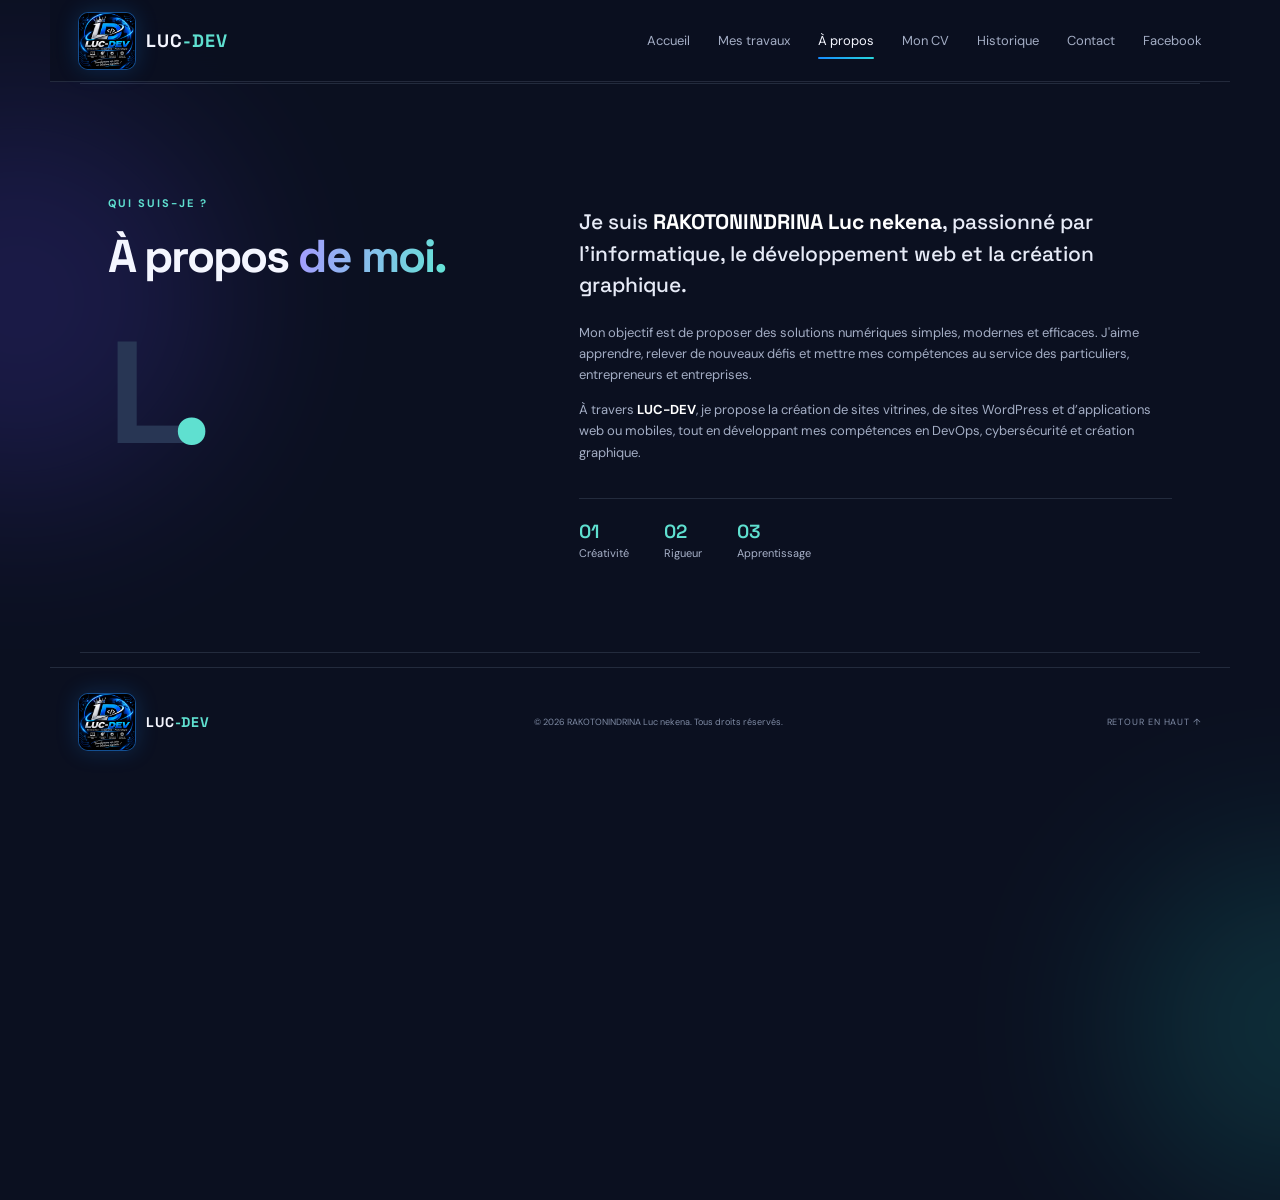
==== apropos.html @ 5578611a "Add files via upload" ====
<!doctype html>
<html lang="fr">
<head>
  <meta charset="utf-8">
  <meta name="viewport" content="width=device-width, initial-scale=1">
  <meta name="theme-color" content="#0b1020">
  <meta name="description" content="Portfolio de RAKOTONINDRINA Luc nekena — développeur web, infographiste et freelance LUC-DEV à Madagascar.">
  <title>À propos | LUC-DEV</title>
  <link rel="preconnect" href="https://fonts.googleapis.com">
  <link rel="preconnect" href="https://fonts.gstatic.com" crossorigin>
  <link href="https://fonts.googleapis.com/css2?family=DM+Sans:wght@400;500;600;700&family=Space+Grotesk:wght@400;500;600;700&display=swap" rel="stylesheet">
  <link rel="stylesheet" href="style.css">
</head>
<body>
<div class="ambient ambient-one"></div><div class="ambient ambient-two"></div>
  <header class="topbar">
    <a class="brand" href="index.html" aria-label="Accueil LUC-DEV"><img class="brand-logo" src="assets/luc-dev-logo.png" alt="Logo LUC-DEV"><span class="brand-wordmark">LUC<span class="brand-accent">-DEV</span></span></a>
    <button class="menu-toggle" id="menuToggle" aria-label="Ouvrir le menu" aria-expanded="false"><span></span><span></span><span></span></button>
    <nav id="mainNav">
      <a href="index.html" class="nav-link">Accueil</a>
      <a href="travaux.html" class="nav-link">Mes travaux</a>
      <a href="apropos.html" class="nav-link active" aria-current="page">À propos</a>
      <a href="cv.html" class="nav-link">Mon CV</a>
      <a href="historique.html" class="nav-link">Historique</a>
      <a href="contact.html" class="nav-link">Contact</a>
      <a href="https://www.facebook.com/profile.php?id=100060708171012" class="nav-link" target="_blank" rel="noopener noreferrer">Facebook</a>
    </nav>
  </header>
  <main class="page-main">
    <section class="section about-section" id="apropos">
      <div class="about-left"><p class="eyebrow">QUI SUIS-JE ?</p><h2>À propos <span class="gradient-text">de moi.</span></h2><div class="about-mark">L<span>.</span></div></div>
      <div class="about-content"><p class="about-lead">Je suis <strong>RAKOTONINDRINA Luc nekena</strong>, passionné par l'informatique, le développement web et la création graphique.</p><p>Mon objectif est de proposer des solutions numériques simples, modernes et efficaces. J'aime apprendre, relever de nouveaux défis et mettre mes compétences au service des particuliers, entrepreneurs et entreprises.</p><p>À travers <strong>LUC-DEV</strong>, je propose la création de sites vitrines, de sites WordPress et d’applications web ou mobiles, tout en développant mes compétences en DevOps, cybersécurité et création graphique.</p>
        <div class="values"><div><b>01</b><span>Créativité</span></div><div><b>02</b><span>Rigueur</span></div><div><b>03</b><span>Apprentissage</span></div></div>
      </div>
    </section>
  </main>
  <footer class="footer"><a class="brand" href="index.html"><img class="brand-logo" src="assets/luc-dev-logo.png" alt="Logo LUC-DEV"><span class="brand-wordmark">LUC<span class="brand-accent">-DEV</span></span></a><p>© <span id="year"></span> RAKOTONINDRINA Luc nekena. Tous droits réservés.</p><a href="index.html" class="back-top">RETOUR EN HAUT ↑</a></footer>
  <script src="script.js"></script>

</body>
</html>
---- style.css ----
*{box-sizing:border-box} :root{--bg:#0b1020;--panel:#111a30;--panel2:#151f38;--text:#f4f6ff;--muted:#a4aec5;--line:rgba(185,201,235,.14);--accent:#8b7cff;--cyan:#5fe0d0}html{scroll-behavior:smooth;scroll-padding-top:90px}body{margin:0;background:var(--bg);color:var(--text);font-family:"DM Sans",sans-serif;line-height:1.65;overflow-x:hidden}a{color:inherit;text-decoration:none}.ambient{position:absolute;pointer-events:none;filter:blur(90px);opacity:.18;border-radius:50%;z-index:-1}.ambient-one{width:400px;height:400px;background:#654dff;top:100px;left:-180px}.ambient-two{width:350px;height:350px;background:#1cb9ae;top:850px;right:-190px}.topbar{height:82px;max-width:1180px;margin:auto;padding:0 28px;display:flex;align-items:center;justify-content:space-between;border-bottom:1px solid var(--line);position:sticky;top:0;background:rgba(11,16,32,.86);backdrop-filter:blur(18px);z-index:20}.brand{display:flex;align-items:center;gap:10px;font:700 18px "Space Grotesk";letter-spacing:.06em}.brand-mark{display:grid;place-items:center;width:34px;height:34px;border:1px solid #8b7cff;border-radius:10px;color:#fff;background:linear-gradient(145deg,#806dff55,#4ce0cf22)}.brand-accent{color:var(--cyan)}nav{display:flex;align-items:center;gap:28px}.nav-link{font-size:13px;color:var(--muted);transition:.2s}.nav-link:hover,.nav-link.active{color:#fff}.nav-contact{color:#fff;border:1px solid #5b5e87;padding:9px 15px;border-radius:8px}.nav-contact span{color:var(--cyan);margin-left:7px}.menu-toggle{display:none;background:none;border:0;padding:8px}.menu-toggle span{display:block;width:24px;height:2px;background:#fff;margin:5px}.section{max-width:1120px;margin:auto;padding:110px 28px}.hero{min-height:680px;display:grid;grid-template-columns:1.1fr .9fr;align-items:center;position:relative;padding-top:100px}.eyebrow{font-size:11px;letter-spacing:.18em;font-weight:700;color:var(--cyan);margin:0 0 18px}.status-dot{display:inline-block;width:7px;height:7px;border-radius:50%;background:var(--cyan);box-shadow:0 0 12px var(--cyan);margin-right:8px}.hero .eyebrow{display:inline-block;padding:8px 12px;border:1px solid var(--line);border-radius:30px;color:#c8d1e7;letter-spacing:.04em;font-size:11px}.hero-kicker{font:600 12px "Space Grotesk";letter-spacing:.3em;color:#8e99b3;margin:28px 0 12px}.hero h1{font:700 clamp(43px,6vw,72px)/1.06 "Space Grotesk";letter-spacing:-.055em;margin:0}.gradient-text{background:linear-gradient(100deg,#a69aff,#63e5d5);-webkit-background-clip:text;background-clip:text;color:transparent}.hero h2{font:500 17px "DM Sans";color:#dce2f2;margin:23px 0 14px}.hero h2 span{color:var(--cyan);padding:0 5px}.hero-description{color:var(--muted);max-width:520px;font-size:15px}.hero-actions{display:flex;gap:13px;margin-top:30px;flex-wrap:wrap}.button{display:inline-flex;align-items:center;justify-content:center;gap:15px;padding:13px 18px;border-radius:8px;font:700 12px "DM Sans";border:1px solid transparent;cursor:pointer;transition:.2s}.button:hover{transform:translateY(-2px)}.button-primary{background:linear-gradient(110deg,#7867f5,#4abfb8);color:#07121e}.button-primary span{font-size:17px}.button-ghost{border-color:var(--line);color:#e8edfa}.hero-meta{display:flex;align-items:center;gap:13px;color:#8e9ab3;font-size:11px;margin-top:48px}.meta-line{width:28px;height:1px;background:#48516a}.hero-visual{min-height:420px;display:grid;place-items:center;position:relative}.profile-card{width:min(330px,80%);height:370px;border:1px solid #7880a455;border-radius:22px;background:linear-gradient(145deg,#202b49,#10182b 70%);box-shadow:0 35px 90px #0008;position:relative;padding:23px;z-index:2;transform:rotate(4deg)}.profile-top,.profile-bottom{display:flex;justify-content:space-between;align-items:center}.tiny-label,.online-indicator,.profile-bottom{font-size:8px;letter-spacing:.14em;color:#aab5ce}.online-indicator{color:var(--cyan)}.monogram{font:700 150px/.95 "Space Grotesk";text-align:center;margin:37px 0 3px;letter-spacing:-.1em;color:#e7eaff;text-shadow:8px 8px 0 #7867f544}.monogram span,.about-mark span{color:var(--cyan)}.profile-name{text-align:center;font:700 21px "Space Grotesk";letter-spacing:.2em}.profile-role{text-align:center;font-size:8px;letter-spacing:.22em;color:#99a6c1;margin-top:7px}.profile-divider{height:1px;background:var(--line);margin:25px 0 16px}.profile-tags{display:flex;justify-content:center;gap:8px}.profile-tags span{border:1px solid #ffffff25;padding:5px 9px;border-radius:5px;font-size:8px;color:#c4cde0}.profile-bottom{margin-top:27px}.visual-orbit{position:absolute;border:1px solid #8d8aff44;border-radius:50%;width:390px;height:390px}.orbit-b{width:450px;height:450px;border-color:#53d5c42b;transform:rotate(35deg) scaleY(.55)}.float-chip{position:absolute;z-index:3;display:flex;align-items:center;gap:10px;padding:12px 15px;background:#18233a;border:1px solid #ffffff20;border-radius:12px;box-shadow:0 15px 35px #0005}.float-chip b,.float-chip small{display:block}.float-chip b{font-size:11px}.float-chip small{font-size:9px;color:#9ba8c2}.chip-icon{font:700 19px "Space Grotesk";color:var(--cyan)}.chip-code{top:80px;left:0}.chip-design{bottom:65px;right:-5px}.scroll-cue{position:absolute;bottom:25px;left:28px;color:#69758f;font-size:9px;letter-spacing:.18em;display:flex;align-items:center;gap:10px}.scroll-cue span{width:27px;height:1px;background:var(--cyan)}.section-heading{display:flex;justify-content:space-between;align-items:end;gap:35px;margin-bottom:42px}.section-heading h2,.about-left h2{font:700 clamp(32px,4vw,46px)/1.15 "Space Grotesk";letter-spacing:-.04em;margin:0}.section-intro{max-width:370px;color:var(--muted);font-size:13px;margin:0 0 5px}.service-grid{display:grid;grid-template-columns:repeat(3,1fr);gap:16px}.service-card{background:linear-gradient(145deg,#151f37,#10182a);border:1px solid var(--line);border-radius:14px;padding:26px;min-height:280px;transition:.25s}.service-card:hover{transform:translateY(-5px);border-color:#8b7cff88}.service-icon{font:600 25px "Space Grotesk";color:var(--cyan);margin-bottom:20px}.card-number{font-size:9px;letter-spacing:.16em;color:#7f8ba7;float:right}.service-card h3{font:600 19px "Space Grotesk";margin:8px 0}.service-card p,.project-info p,.about-content p,.history-item p{font-size:13px;color:var(--muted)}.tags{display:flex;gap:6px;flex-wrap:wrap;margin-top:18px}.tags span{font-size:9px;color:#c6cde0;background:#ffffff0b;border:1px solid #ffffff14;padding:5px 8px;border-radius:5px}.project-heading{margin:72px 0 22px}.project-heading .eyebrow{margin-bottom:8px}.project-heading h3{font:600 23px "Space Grotesk";margin:0}.project-card{display:grid;grid-template-columns:1fr 1fr;gap:36px;align-items:center;padding:24px;border:1px solid var(--line);border-radius:16px;background:#111a2d}.project-art{height:260px;border-radius:10px;background:linear-gradient(135deg,#263b60,#18253d);padding:12px;overflow:hidden}.browser-bar{height:22px;display:flex;gap:5px;align-items:center;border-bottom:1px solid #ffffff20}.browser-bar i{width:6px;height:6px;border-radius:50%;background:#93a2bd}.browser-bar span{font-size:8px;color:#aab5ca;margin-left:10px}.dashboard-art{display:flex;height:205px;margin-top:10px;background:#edf2fb;border-radius:5px;color:#17213a;overflow:hidden}.dashboard-art aside{width:48px;background:#202d4b;display:flex;align-items:center;flex-direction:column;gap:19px;padding:12px 0}.dashboard-art aside b{color:#73e3d2;font:700 18px "Space Grotesk"}.dashboard-art aside span{width:13px;height:4px;border-radius:5px;background:#8292b1}.dash-main{padding:17px;flex:1}.dash-main small{display:block;font-size:7px;color:#7d8aa2;letter-spacing:.1em}.dash-main>b{font:700 14px "Space Grotesk"}.dash-widgets{display:flex;gap:8px;margin:15px 0}.dash-widgets i{height:43px;flex:1;border-radius:4px;background:linear-gradient(135deg,#d5e2f5,#c2d5e8)}.dash-lines{height:65px;border-radius:4px;background:repeating-linear-gradient(to bottom,#d4deed 0 4px,transparent 4px 16px)}.project-type{font-size:9px;letter-spacing:.16em;color:var(--cyan)}.project-info h4{font:600 23px "Space Grotesk";margin:10px 0}.project-note,.small-note{font-size:10px;color:#7f8ba4}.small-note{margin-top:15px}.about-section{display:grid;grid-template-columns:.8fr 1.2fr;gap:75px;border-top:1px solid var(--line);border-bottom:1px solid var(--line)}.about-mark{font:700 145px/.9 "Space Grotesk";color:#283654;margin-top:45px;letter-spacing:-.12em}.about-content{padding-top:12px}.about-content .about-lead{font:500 21px/1.5 "Space Grotesk";color:#e7ebf7;margin-top:0}.about-content strong{color:#fff}.values{display:flex;gap:35px;margin-top:35px;padding-top:20px;border-top:1px solid var(--line)}.values div{display:flex;flex-direction:column}.values b{font:600 19px "Space Grotesk";color:var(--cyan)}.values span{font-size:11px;color:#a8b2c9}.cv-grid{display:grid;grid-template-columns:1fr 1fr;gap:16px}.cv-panel{padding:27px;border:1px solid var(--line);border-radius:13px;background:#111a2d}.panel-label{font-size:10px;letter-spacing:.17em;color:var(--cyan);font-weight:700}.timeline-item{display:grid;grid-template-columns:65px 1fr;gap:15px;padding:23px 0 5px}.timeline-date{font:600 13px "Space Grotesk";color:#9c91ff}.timeline-item h3{font:600 15px "Space Grotesk";margin:0}.timeline-item p{font-size:11px;color:var(--muted);margin:5px 0}.skill{margin-top:22px}.skill>div:first-child{display:flex;justify-content:space-between;gap:12px;font-size:11px}.skill b{font-size:9px;color:#8794af;font-weight:500;text-align:right}.skill-track{height:5px;background:#29344c;border-radius:8px;margin-top:9px;overflow:hidden}.skill-track i{display:block;height:100%;background:linear-gradient(90deg,#8675ff,#5de0d0);border-radius:8px}.skill-disclaimer{font-size:9px;color:#78859f;margin-top:16px}.cv-footer{margin-top:18px;padding:22px 26px;border:1px solid var(--line);border-radius:12px;display:flex;align-items:center;justify-content:space-between;gap:20px}.cv-footer b,.cv-footer span{display:block}.cv-footer b{font:600 15px "Space Grotesk"}.cv-footer span{font-size:11px;color:var(--muted)}.history-list{max-width:850px}.history-item{display:grid;grid-template-columns:110px 18px 1fr;gap:20px;position:relative;padding-bottom:35px}.history-item:not(:last-child):after{content:"";position:absolute;left:137px;top:12px;bottom:-2px;width:1px;background:#3a4661}.history-date{font-size:9px;letter-spacing:.12em;color:#8c98b1;text-align:right;padding-top:2px}.history-marker{width:9px;height:9px;border:2px solid var(--cyan);border-radius:50%;background:var(--bg);z-index:1;margin-top:4px}.history-item h3{font:600 17px "Space Grotesk";margin:0}.history-item p{margin:7px 0 0}.history-item .history-duration{color:#9e94ff;font-size:10px}.contact-section{padding-top:70px}.contact-panel{display:grid;grid-template-columns:1fr 1fr;gap:55px;padding:45px;border:1px solid #7c77bd55;border-radius:18px;background:radial-gradient(circle at 0 0,#3e3b7655,transparent 50%),#111a2d}.contact-copy h2{font:700 clamp(30px,4vw,43px)/1.2 "Space Grotesk";margin:0 0 17px}.contact-copy>p:not(.eyebrow){font-size:13px;color:var(--muted);max-width:430px;margin-bottom:25px}.contact-details{display:flex;flex-direction:column;justify-content:center}.contact-line{display:flex;align-items:center;gap:14px;padding:14px 0;border-bottom:1px solid var(--line)}.contact-icon{display:grid;place-items:center;width:37px;height:37px;border-radius:9px;background:#ffffff0b;color:var(--cyan);font-size:17px}.contact-line small,.contact-line b{display:block}.contact-line small{font-size:8px;letter-spacing:.15em;color:#8390aa}.contact-line b{font-size:12px;font-weight:600}.arrow{margin-left:auto;color:#9e94ff}.message-form{max-width:680px;margin:30px auto 0;padding:30px;border:1px solid var(--line);border-radius:14px;background:#10182a;display:grid;grid-template-columns:1fr 1fr;gap:16px}.message-form>div{grid-column:1/-1}.message-form h3{font:600 21px "Space Grotesk";margin:0}.message-form .eyebrow{margin-bottom:5px}.message-form label{font-size:10px;color:#aeb9d0;display:flex;flex-direction:column;gap:7px}.message-form label:nth-of-type(3){grid-column:1/-1}.message-form input,.message-form textarea{width:100%;border:1px solid #ffffff20;background:#0b1222;border-radius:7px;padding:12px;color:#fff;font:12px "DM Sans";outline:none}.message-form input:focus,.message-form textarea:focus{border-color:#8b7cff}.message-form textarea{resize:vertical}.message-form button{justify-self:start}.form-hint{font-size:9px;color:#7f8ba4;align-self:center;margin:0}.footer{max-width:1180px;margin:auto;padding:25px 28px 35px;border-top:1px solid var(--line);display:flex;align-items:center;justify-content:space-between;gap:15px}.footer p,.back-top{font-size:9px;color:#7f8ba4}.back-top{letter-spacing:.1em}.footer .brand{font-size:14px}.footer .brand-mark{width:29px;height:29px}.footer p{margin:0}
@media(max-width:850px){nav{gap:15px}.nav-link{font-size:11px}.hero{grid-template-columns:1fr .8fr}.profile-card{width:280px;height:340px}.monogram{font-size:130px}.visual-orbit{width:330px;height:330px}.orbit-b{width:380px;height:380px}.chip-code{left:-10px}.chip-design{right:-15px}.section-heading{align-items:start;flex-direction:column;gap:12px}.section-intro{max-width:600px}.service-card{padding:20px}.about-section{gap:35px}}
@media(max-width:650px){.topbar{height:68px;padding:0 20px}.menu-toggle{display:block}nav{display:none;position:absolute;top:68px;left:0;right:0;padding:18px 22px 24px;background:#0e1628;border-bottom:1px solid var(--line);flex-direction:column;align-items:stretch;gap:17px}nav.open{display:flex}.nav-contact{text-align:center}.section{padding:78px 21px}.hero{display:block;padding-top:75px;min-height:auto}.hero h1{font-size:clamp(42px,12vw,62px)}.hero h2{font-size:14px}.hero-description{font-size:13px}.hero-visual{min-height:420px;margin-top:25px}.profile-card{width:270px;height:335px}.monogram{font-size:125px;margin-top:30px}.visual-orbit{width:310px;height:310px}.orbit-b{width:360px;height:360px}.chip-code{left:0;top:65px}.chip-design{right:0;bottom:55px}.scroll-cue{display:none}.hero-meta{margin-top:28px;flex-wrap:wrap}.service-grid{grid-template-columns:1fr}.service-card{min-height:auto}.project-card{grid-template-columns:1fr;gap:22px;padding:16px}.project-art{height:230px}.about-section{grid-template-columns:1fr;gap:10px}.about-mark{display:none}.about-content .about-lead{font-size:19px}.values{gap:24px}.cv-grid{grid-template-columns:1fr}.cv-footer{align-items:flex-start;flex-direction:column}.history-item{grid-template-columns:75px 14px 1fr;gap:12px}.history-item:not(:last-child):after{left:93px}.history-item h3{font-size:14px}.history-date{font-size:8px}.contact-panel{grid-template-columns:1fr;padding:26px 20px;gap:25px}.contact-line b{font-size:11px;overflow-wrap:anywhere}.message-form{grid-template-columns:1fr;padding:22px}.message-form label:nth-of-type(3){grid-column:auto}.footer{padding:23px 20px;flex-wrap:wrap}.footer p{order:3;width:100%}}

/* Identité visuelle fournie par Luc */
.brand-logo{width:42px;height:42px;object-fit:cover;border-radius:9px;border:1px solid #238dff88}
.brand-wordmark{display:inline-block}
.portrait-frame{position:absolute;z-index:4;top:18px;right:0;width:185px;height:225px;border:2px solid #42cfff;border-radius:18px;overflow:hidden;box-shadow:0 18px 45px #0009;transform:rotate(3deg);background:#f5f5f5}
.portrait-frame img{width:100%;height:100%;object-fit:cover;object-position:center 28%;display:block}
.portrait-caption{position:absolute;bottom:0;left:0;right:0;padding:7px 5px;text-align:center;background:linear-gradient(transparent,#07101eea);font:600 8px "DM Sans";color:#fff;letter-spacing:.04em}
@media(max-width:650px){.portrait-frame{width:145px;height:178px;top:0;right:5px}.hero-visual{padding-top:55px}.brand-logo{width:36px;height:36px}}


/* --- LUC-DEV : galerie interactive et animations --- */
.brand-logo{display:grid;place-items:center;background:linear-gradient(140deg,#7668ff,#36cfc1);color:#07121e;font:800 20px "Space Grotesk";box-shadow:0 0 24px #5fe0d033}
.profile-visual{display:flex;align-items:center;justify-content:center;flex-direction:column;gap:10px;background:radial-gradient(circle at 50% 40%,#1d5265,#10182b 58%,#080d19);border-color:#55d8d0}
.profile-visual strong{font:800 100px/.9 "Space Grotesk";color:#f2f7ff;text-shadow:0 0 35px #50dfd6aa;z-index:1}
.profile-visual small{font-size:8px;letter-spacing:.22em;color:#70e7db;z-index:1}
.profile-visual-orbit{position:absolute;width:150px;height:150px;border:1px solid #6ce7dc66;border-radius:50%;box-shadow:0 0 45px #42d8ce22,inset 0 0 35px #42d8ce18;animation:orbitPulse 5s ease-in-out infinite}
.profile-visual-orbit:before,.profile-visual-orbit:after{content:"";position:absolute;inset:13px;border:1px dashed #8c82ff66;border-radius:50%;transform:rotate(55deg) scaleY(.55)}
.profile-visual-orbit:after{transform:rotate(-55deg) scaleY(.55)}
.expertise-gallery{margin-top:74px}
.gallery-intro{color:var(--muted);font-size:13px;max-width:620px;margin-top:10px}
.visual-grid{display:grid;grid-template-columns:repeat(3,minmax(0,1fr));gap:17px;margin-top:25px}
.visual-card{border:1px solid var(--line);border-radius:14px;overflow:hidden;background:linear-gradient(145deg,#151f37,#10182a);transform-style:preserve-3d;transition:border-color .35s,box-shadow .35s,transform .35s}
.visual-card:hover{border-color:#5fe0d088;box-shadow:0 20px 55px #0007,0 0 28px #5fe0d015}
.visual-image{height:190px;position:relative;overflow:hidden;background:#10182a}
.visual-image:after{content:"";position:absolute;inset:0;background:linear-gradient(0deg,#09111fe0,transparent 62%);pointer-events:none}
.visual-image img{width:100%;height:100%;display:block;object-fit:cover;transition:transform .8s cubic-bezier(.2,.7,.2,1),filter .6s;filter:saturate(.82)}
.visual-card:hover .visual-image img{transform:scale(1.09);filter:saturate(1.18) contrast(1.04)}
.image-label{position:absolute;z-index:1;left:14px;bottom:13px;font:700 9px "Space Grotesk";letter-spacing:.18em;color:#72e8dc;text-shadow:0 2px 10px #000}
.visual-caption{padding:17px 17px 19px}
.visual-caption h4{font:600 16px "Space Grotesk";margin:0 0 7px}
.visual-caption p{font-size:11px;line-height:1.65;color:var(--muted);min-height:37px;margin:0}
.visual-caption .tags{margin-top:12px}
.reveal{opacity:0;transform:translateY(28px) scale(.985);transition:opacity .7s ease,transform .7s cubic-bezier(.2,.7,.2,1)}
.reveal.is-visible{opacity:1;transform:translateY(0) scale(1)}
.service-card,.project-card,.cv-panel,.history-item,.contact-panel{animation:softEnter .8s both}
.service-card:nth-child(2){animation-delay:.08s}.service-card:nth-child(3){animation-delay:.16s}.service-card:nth-child(4){animation-delay:.24s}.service-card:nth-child(5){animation-delay:.32s}.service-card:nth-child(6){animation-delay:.4s}
@keyframes orbitPulse{0%,100%{transform:scale(.94);opacity:.55}50%{transform:scale(1.08);opacity:1}}
@keyframes softEnter{from{opacity:0;transform:translateY(18px)}to{opacity:1;transform:translateY(0)}}
@media(max-width:900px){.visual-grid{grid-template-columns:repeat(2,minmax(0,1fr))}}
@media(max-width:560px){.visual-grid{grid-template-columns:1fr}.visual-image{height:210px}.visual-caption p{min-height:0}.expertise-gallery{margin-top:55px}}
@media(prefers-reduced-motion:reduce){*,*:before,*:after{animation-duration:.01ms!important;animation-iteration-count:1!important;scroll-behavior:auto!important;transition-duration:.01ms!important}.reveal{opacity:1;transform:none}}

.devops-video{display:grid;grid-template-columns:.7fr 1.3fr;gap:25px;align-items:center;margin-top:25px;padding:22px;border:1px solid var(--line);border-radius:14px;background:#111a2d}
.video-copy h3{font:600 23px "Space Grotesk";margin:0 0 9px}.video-copy>p:not(.eyebrow){font-size:12px;color:var(--muted)}
.devops-video video{width:100%;max-height:310px;border-radius:9px;background:#050914}
@media(max-width:650px){.devops-video{grid-template-columns:1fr;padding:17px}}


/* Logo et portrait officiels fournis pour LUC-DEV */
.brand-logo{width:58px;height:58px;object-fit:contain;border-radius:10px;background:#050914;box-shadow:0 0 22px #168cff35}
.portrait-frame>img{display:block;width:100%;height:100%;object-fit:cover;object-position:center 24%;border-radius:inherit}
.facebook-profile-link{display:inline-flex;align-items:center;gap:10px;margin:14px 0;padding:11px 16px;border:1px solid #1877f2;border-radius:9px;color:#fff;background:linear-gradient(120deg,#145fc4,#1877f2);font-weight:600;font-size:13px;text-decoration:none;transition:transform .25s,box-shadow .25s}
.facebook-profile-link:hover{transform:translateY(-3px);box-shadow:0 8px 25px #1877f255}
.facebook-profile-link span{display:grid;place-items:center;width:22px;height:22px;border-radius:50%;background:#fff;color:#1877f2;font:bold 19px Arial}


/* Navigation multipage : chaque rubrique s'ouvre dans son propre fichier HTML. */
.page-main{padding-top:1px;min-height:65vh}
.page-main>.section{padding-top:110px;padding-bottom:90px}
.page-main>.hero.section{padding-top:100px;min-height:calc(100vh - 70px)}
#mainNav .nav-link.active{color:var(--text);position:relative}
#mainNav .nav-link.active:after{content:"";position:absolute;left:0;right:0;bottom:-8px;height:2px;border-radius:3px;background:linear-gradient(90deg,#168cff,#28d6dc)}
@media(max-width:760px){.page-main>.section{padding-top:95px;padding-bottom:65px}.page-main>.hero.section{padding-top:90px}}
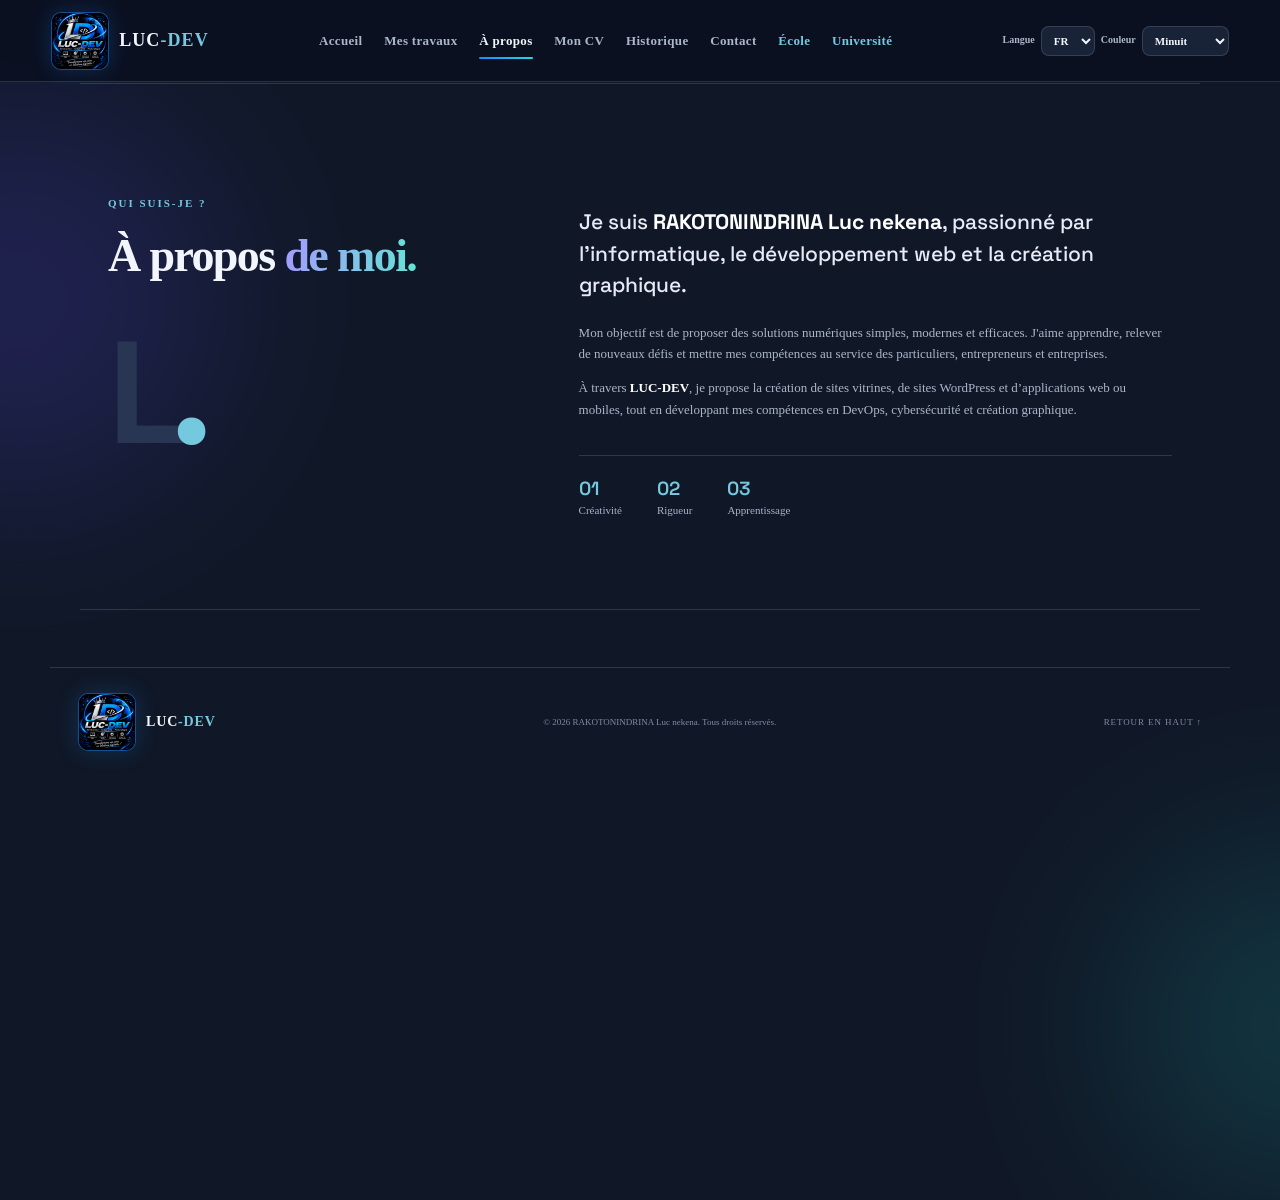
==== commit 9aaafda3: "Add files via upload" ====
--- a/apropos.html
+++ b/apropos.html
@@ -23,8 +23,17 @@
       <a href="cv.html" class="nav-link">Mon CV</a>
       <a href="historique.html" class="nav-link">Historique</a>
       <a href="contact.html" class="nav-link">Contact</a>
-      <a href="https://www.facebook.com/profile.php?id=100060708171012" class="nav-link" target="_blank" rel="noopener noreferrer">Facebook</a>
+      <a href="https://www.facebook.com/sitraka.h.rasoanaivo" class="nav-link school-link" target="_blank" rel="noopener noreferrer">École</a>
+      <a href="https://www.facebook.com/University.Akamasoa" class="nav-link school-link" target="_blank" rel="noopener noreferrer">Université</a>
     </nav>
+    <div class="site-controls" aria-label="Préférences du site">
+      <label class="control-label" for="languageSelect">Langue</label>
+      <select id="languageSelect" aria-label="Choose language"><option value="fr">FR</option><option value="en">EN</option></select>
+      <label class="control-label" for="themeSelect">Couleur</label>
+      <select id="themeSelect" aria-label="Choisir une couleur">
+        <option value="midnight">Minuit</option><option value="ocean">Océan</option><option value="forest">Forêt</option><option value="lavender">Lavande</option><option value="sand">Sable</option><option value="rose">Rose doux</option><option value="slate">Ardoise</option><option value="mint">Menthe</option><option value="amber">Ambre</option><option value="plum">Prune</option><option value="ice">Glacier</option><option value="graphite">Graphite</option>
+      </select>
+    </div>
   </header>
   <main class="page-main">
     <section class="section about-section" id="apropos">
--- a/style.css
+++ b/style.css
@@ -64,3 +64,21 @@
 #mainNav .nav-link.active{color:var(--text);position:relative}
 #mainNav .nav-link.active:after{content:"";position:absolute;left:0;right:0;bottom:-8px;height:2px;border-radius:3px;background:linear-gradient(90deg,#168cff,#28d6dc)}
 @media(max-width:760px){.page-main>.section{padding-top:95px;padding-bottom:65px}.page-main>.hero.section{padding-top:90px}}
+
+/* LUC-DEV professional theme */
+:root{--panel:#182338;--panel2:#202c40;--line:rgba(190,210,225,.17);--accent:#9b9be8}
+body{font-family:Georgia,"Times New Roman",serif}
+h1,h2,h3,h4,.brand,.button,.nav-link,.eyebrow,.hero-kicker,.hero-meta,.tiny-label,.online-indicator,.profile-role,.profile-bottom,.tags,.image-label,.control-label,select{font-family:Georgia,"Times New Roman",serif}
+h1,h2,h3,h4,strong,b,.brand,.button{font-weight:700}
+.topbar{max-width:none;width:100%;padding:0 clamp(16px,4vw,56px);gap:18px}
+nav{gap:clamp(10px,1.7vw,25px)}.nav-link{font-weight:700;letter-spacing:.025em}.nav-link.active,.school-link{color:var(--cyan)}
+.menu-toggle{width:44px;height:44px;border:1px solid var(--line);border-radius:12px;cursor:pointer;transition:background .35s,border-color .35s,transform .55s;z-index:24}
+.menu-toggle span{transition:transform .55s cubic-bezier(.2,.8,.2,1),opacity .25s,background .3s;transform-origin:center}
+.menu-toggle.is-open{background:var(--accent);border-color:var(--accent);transform:rotate(90deg)}.menu-toggle.is-open span{background:#101827}.menu-toggle.is-open span:first-child{transform:translateY(7px) rotate(45deg)}.menu-toggle.is-open span:nth-child(2){opacity:0}.menu-toggle.is-open span:last-child{transform:translateY(-7px) rotate(-45deg)}
+.site-controls{display:flex;align-items:center;gap:6px;flex-wrap:wrap}.control-label{font-size:10px;color:var(--muted);font-weight:700}.site-controls select{background:var(--panel);color:var(--text);border:1px solid var(--line);border-radius:8px;padding:7px 8px;font-size:11px;font-weight:700;max-width:112px;outline:none}
+.hero h1,.section-heading h2,.about-left h2,.project-info h4,.project-heading h3{font-family:Georgia,"Times New Roman",serif;font-weight:700;letter-spacing:-.035em}.hero h1{font-size:clamp(42px,5.8vw,74px)}.typing-line{min-height:1.6em;font-family:Georgia,"Times New Roman",serif;font-weight:700}.typing-word{display:inline-block;border-right:2px solid var(--cyan);padding-right:5px;animation:caretBlink .8s steps(1) infinite}@keyframes caretBlink{50%{border-color:transparent}}
+.mirror-portrait{isolation:isolate;transform:translateY(var(--portrait-shift,0px));transition:transform .18s ease-out;border:1px solid color-mix(in srgb,var(--cyan) 45%,transparent);box-shadow:0 22px 70px #0007,0 0 28px color-mix(in srgb,var(--accent) 24%,transparent)}.mirror-portrait:before{content:"";position:absolute;inset:-9px;z-index:-1;border-radius:26px;background:linear-gradient(135deg,var(--cyan),var(--accent),transparent 70%);filter:blur(15px);opacity:.5}.mirror-portrait img{filter:saturate(1.04) contrast(1.04);transform:scaleX(-1);-webkit-box-reflect:below 8px linear-gradient(transparent 68%,rgba(255,255,255,.16))}
+.reveal{opacity:0;transform:translateY(24px);transition:opacity .7s ease,transform .7s ease}.reveal.visible{opacity:1;transform:translateY(0)}.visual-card{overflow:hidden}.visual-image img{transition:transform .8s cubic-bezier(.2,.7,.2,1),filter .6s}.visual-card:hover .visual-image img{transform:scale(1.07);filter:saturate(1.2)}
+@media(max-width:980px){.topbar{height:auto;min-height:76px;flex-wrap:wrap;padding:12px 18px}.menu-toggle{display:block;margin-left:auto}#mainNav{display:flex;position:absolute;top:calc(100% + 1px);left:12px;right:12px;flex-direction:column;align-items:stretch;gap:0;padding:8px;background:var(--panel);border:1px solid var(--line);border-radius:16px;box-shadow:0 22px 55px #0008;opacity:0;visibility:hidden;transform:translateY(-12px) scale(.98);transform-origin:top right;transition:opacity .28s,transform .38s,visibility .28s;z-index:22}#mainNav.is-open{opacity:1;visibility:visible;transform:translateY(0) scale(1)}#mainNav .nav-link{padding:12px 14px;border-radius:9px}#mainNav .nav-link:hover{background:color-mix(in srgb,var(--accent) 18%,transparent)}.site-controls{width:100%;justify-content:flex-end;padding-top:5px}}
+@media(max-width:600px){.control-label{font-size:9px}.site-controls select{font-size:10px;padding:6px}.hero{grid-template-columns:1fr}.hero-visual{min-height:380px}.mirror-portrait img{-webkit-box-reflect:below 5px linear-gradient(transparent 70%,rgba(255,255,255,.12))}}
+@media(prefers-reduced-motion:reduce){*,*::before,*::after{scroll-behavior:auto!important;animation-duration:.01ms!important;transition-duration:.01ms!important}}
